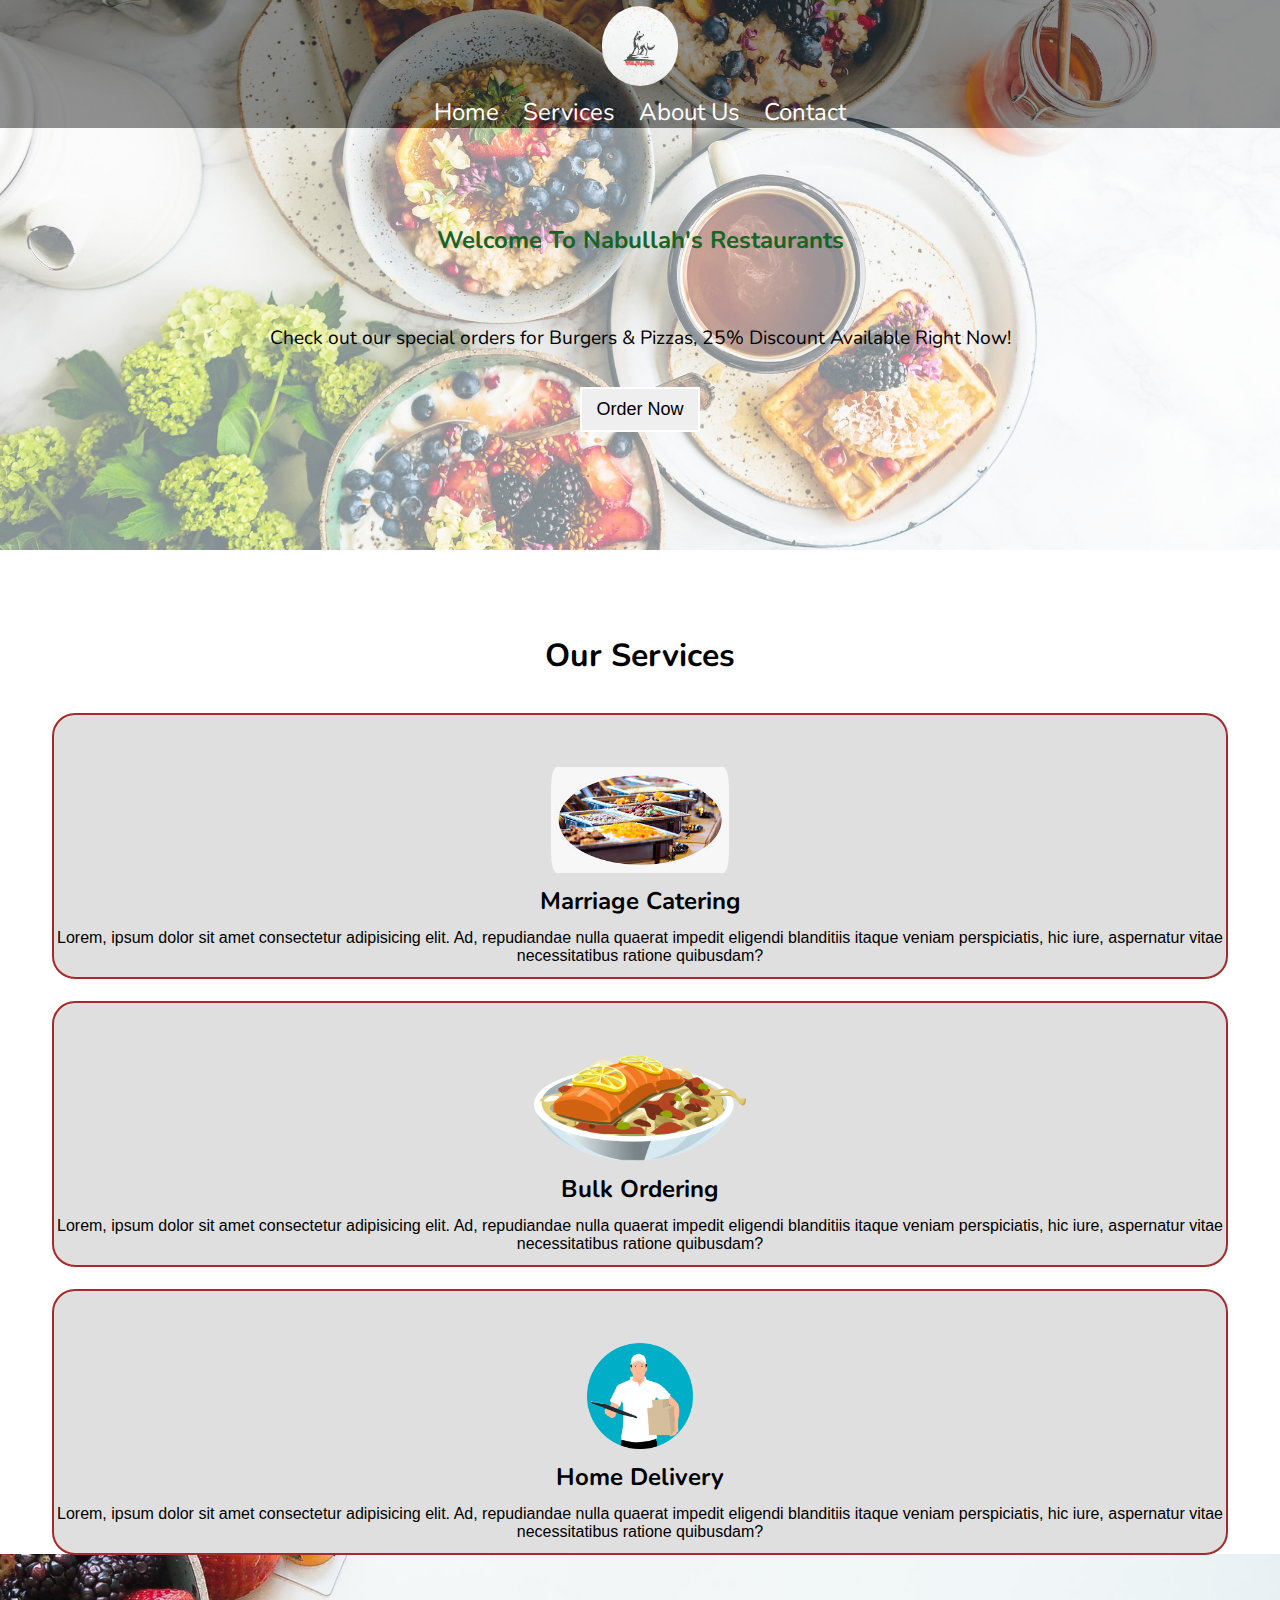
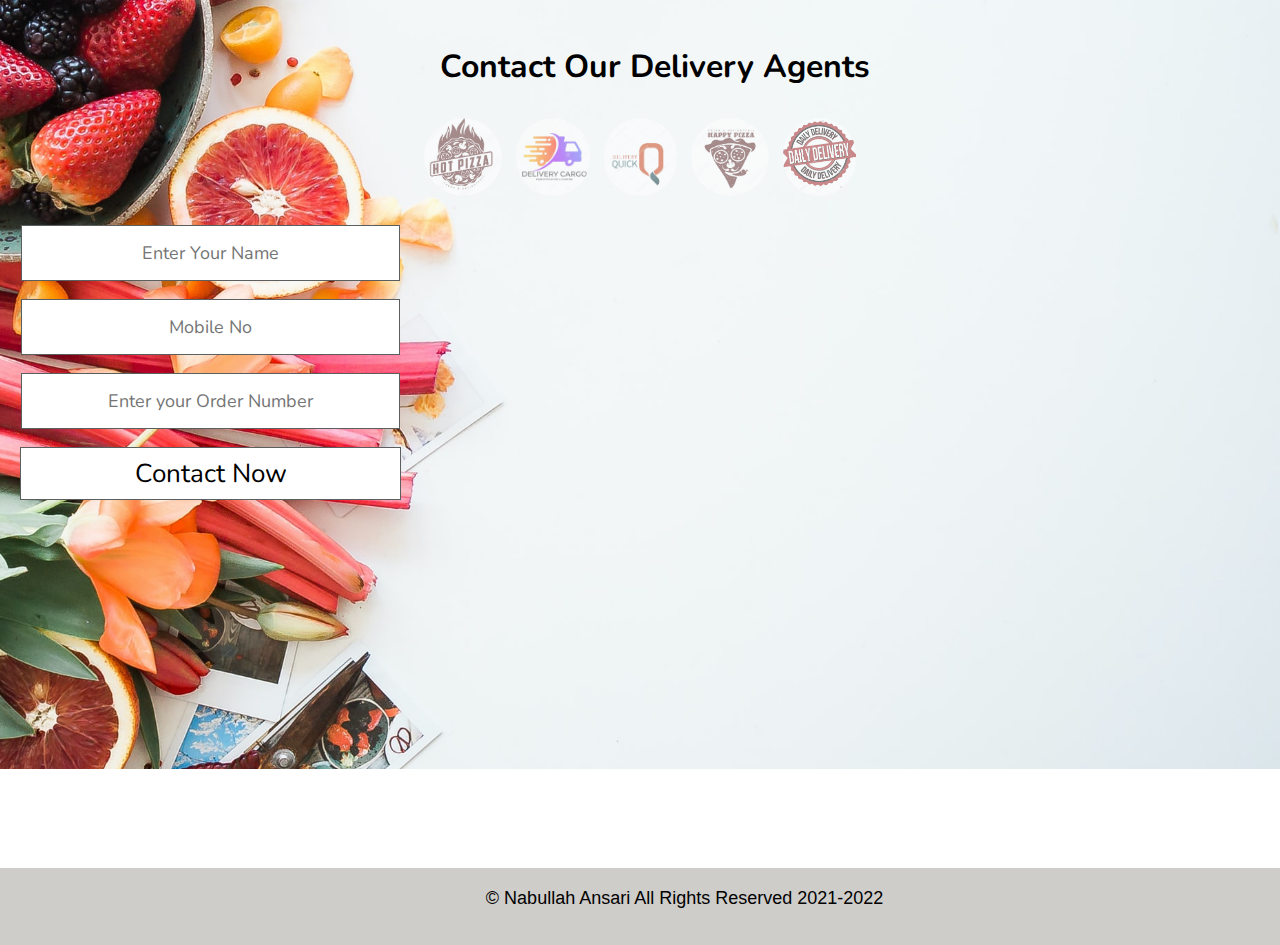
==== index.html @ d03d47ac "Food Ordering Company" ====
<!DOCTYPE html>
<html lang="en">

<head>
    <meta charset="UTF-8">
    <meta http-equiv="X-UA-Compatible" content="IE=edge">
    <meta name="viewport" content="width=device-width, initial-scale=1.0">
    <title>Nabullah's Food Order</title>
    <link rel="stylesheet" href="/css/style.css">
    <link rel="stylesheet" media="screen and (max-width:1415px)" href="/css/phonecss1415.css">
</head>

<body>
    <nav id="navbar">
        <div id="logo">
            <img src="/img/logo2.jpg" alt="Error Loading">
        </div>
        <ul>
            <li class="item"><a href="#">Home</a></li>
            <li class="item"><a href="#">Services</a></li>
            <li class="item"><a href="#">About Us</a></li>
            <li class="item"><a href="#">Contact</a></li>
        </ul>
    </nav>
    <section id="home">
        <h1 class="h-primary">Welcome To Nabullah's Restaurants</h1><br>
        <p style="font-size: larger; font-family: 'Nunito';">Check out our special orders for Burgers & Pizzas, 25%
            Discount Available Right Now!
        </p>
        <a href="/dileveryform.html">
            <button class="btn"> Order Now</button>
        </a>
    </section>
    <section class="services-container">
        <h1 class="h-primary center" style="font-size: 2rem; font-family: 'Nunito';">Our Services</h1>
        <div id="services">
            <div class="box">
                <img src="/img/marriagecaering.png" alt="Error Loading">
                <h2 class="h-secondary center">Marriage Catering</h2>
                <p>Lorem, ipsum dolor sit amet consectetur adipisicing elit. Ad, repudiandae nulla quaerat impedit
                    eligendi blanditiis itaque veniam perspiciatis, hic iure, aspernatur vitae necessitatibus ratione
                    quibusdam?</p>
            </div>
            <div class="box">
                <img src="/img/bulk-order.png" alt="Error Loading">
                <h2 class="h-secondary center">Bulk Ordering</h2>
                <p>Lorem, ipsum dolor sit amet consectetur adipisicing elit. Ad, repudiandae nulla quaerat impedit
                    eligendi blanditiis itaque veniam perspiciatis, hic iure, aspernatur vitae necessitatibus ratione
                    quibusdam?</p>
            </div>
            <div class="box">
                <img src="/img/deliveryimg.png" alt="Error Loading">
                <h2 class="h-secondary center"> Home Delivery</h2>
                <p>Lorem, ipsum dolor sit amet consectetur adipisicing elit. Ad, repudiandae nulla quaerat impedit
                    eligendi blanditiis itaque veniam perspiciatis, hic iure, aspernatur vitae necessitatibus ratione
                    quibusdam?</p>
            </div>
        </div>
    </section>
    <section class="delivery-agents">
        <h1 class="h1-secondary"> Contact Our Delivery Agents</h1>
        <div class="delivery">
            <div id="delivery-img">
                <img src="/img/Delivery/1.jpg" alt="Error">
                <img src="/img/Delivery/2.jpg" alt="Error">
                <img src="/img/Delivery/3.jpg" alt="Error">
                <img src="/img/Delivery/4.jpg" alt="Error">
                <img src="/img/Delivery/5.jpg" alt="Error">
            </div>
        </div>
        <form action="#" class="delivery-info-form">
            <input type="text" name="name" id="name" placeholder="Enter Your Name"><br>
            <input type="tel" id="phno" placeholder="Mobile No"><br>
            <input type="text" name="trackno" id="trackno" placeholder="Enter your Order Number"><br>
            <button class="btn"> Contact Now</button>
        </form>
    </section>
    <footer>
        <div class="center">
           &copy; Nabullah Ansari All Rights Reserved 2021-2022
        </div>
    </footer>
</body>

</html>
---- css/style.css ----
/* Imported Fonts */
@import url('https://fonts.googleapis.com/css2?family=Raleway:wght@500&display=swap');
@import url('https://fonts.googleapis.com/css2?family=Dancing+Script:wght@700&family=Raleway:wght@500&display=swap');
@import url('https://fonts.googleapis.com/css2?family=Dancing+Script:wght@700&family=Nunito:wght@600&family=Raleway:wght@500&display=swap');

/* CSS Reset */
*{
    margin: 0;
    padding: 0;
}

/* CSS Variables */


/* Navigation Bar */
#navbar{
    position: relative;
    display: flex;
    top: 0px;
    align-items: center;
}

/* Navigation Bar : Logo and Styling */
#logo{
    height: 60 px;
    margin: 8px 16px;
}
#navbar::before{
    content: "";
    background-color: black;
    position:absolute;
    height: 100%;
    top: 0px;
    left: 0px;
    width: 100%;
    z-index: -1;
    opacity: 0.85;
}

#logo img{
    height: 80px;
    margin: -2px 27px;
    border-radius: 71px;
}

/* Navigation Bar : List Styling */

#navbar ul{
    display: flex;
}

#navbar ul li{
    list-style: none;
    font-size: 1.3rem;
}
#navbar ul li a{
    color: white;
   display: block;
   padding: 3px 22px;
   border-radius: 20px;
   text-decoration: none;
   font-family: 'Nunito', cursive
}
#navbar ul li a:hover{
   color: black;
   background-color: white ;
}
#navbar ul li a:focus{
    border: 2px solid yellow;

}
/* ______________________________________________________ */

/* Home Section  */
#home{
    display: flex;
    flex-direction: column;
    height:550px;
    padding: 3px 200px;
    justify-content: center;
    align-items: center;
}
#home::before{
    content: "";
    background: url('/img/bg2.jpg') no-repeat center center/cover;
    position:absolute;
    height: 630px;
    width: 100%;
    z-index: -1;
    left: 0px;
    top: 0px;
    opacity: 0.5; 
}

#home h1{
    height: 59px;
    margin-top: -94px;
    font-size: 2.5rem;
    font-family: 'Nunito';
    color: #186425;
    
}
#home p{
    width: 1171px;
    text-align: center;
}

/* Services Section  */
#services{
    margin: 34px ;
    display: flex;
}
#services .box{
    border: 2px solid brown;
    background-color: #dfdfdf;;
    padding: 52px 3px;
    padding-bottom: 12px;
margin: 2px 18px;
border-radius: 23px;
margin-bottom: 20px;
    
}
#services .box img{ 
    height: 163px;
    margin: auto;
    display: block;
    border-radius: 20px;
    
}
#services .box p{
   font-family: 'Lucida Sans', 'Lucida Sans Regular', 'Lucida Grande', 'Lucida Sans Unicode', Geneva, Verdana, sans-serif;
   text-align: center;
}

 */

/* Utility Classes */
 .h-primary{
    padding: 12px;
    font-size: 2.8rem;
    font-family: 'Nunito', cursive
}
 .h-secondary{
    padding: 12px;
    font-size: 1.5rem;
    font-family: 'Nunito', cursive

}
.box p{
    font-family: 'Nunito', cursive
}

.center{
    text-align: center;
}

a .btn{
    width: 120px;
    margin: 12px;
    padding: 10px;
    font-family:Arial, Helvetica, sans-serif;
    border: 2px solid white;
    font-size: large;
}
a .btn:hover{
    background-color: white;
    cursor: pointer;
    
}

/* ____________________________________________________________ */
/* Delivery Agents */
.delivery-agents{
    height: 344px;
}
.delivery{
    display: flex;
    justify-content: right;
    align-items: center;
}
.delivery img{
    height: 121px;
    margin-top: 25px;
    opacity: 0.5;
    padding: 30px;
border-radius: 115px;
}

.delivery::before{
    content: "";
    position: absolute;
    background: url('/img/Delivery/deliverybg.jpg') no-repeat center center/cover;
    height: 809px;
    width: 100%;
    z-index: -1;
    margin-top: 429px;
}

.delivery-agents h1{
    margin-left:908px;
    margin-top: 70px;
    font-size: 2rem;
    font-family: 'Nunito';
}

.delivery-info-form{
    display: flex;
    flex-direction: column;
    width: 25%;
    padding: 20px;
    margin-left: 829px;
}

.delivery-info-form input{
    width: 500px;
    padding: 14px;
    border: 2px solid #5b5f60;
    background-color: white;
}
.delivery-info-form .btn{
    padding: 7px;
    width: 532px;
    font-family: 'Nunito';
    font-size: 26px;
    height: 53px;
    border: 2px solid #5b5f60;
    background-color: white;
}

.delivery-info-form input[type='text'], input[type='tel']{
    text-align: center;
    font-family: 'Nunito';
    font-size: 18px;
}

/* Footer Section */

footer{
    position: relative;
    margin-top: 372px;
    padding: 14px 18px;
    background-color: #cfcdca;
    font-size: 1.2rem;
    font-family:-apple-system, BlinkMacSystemFont, 'Segoe UI', Roboto, Oxygen, Ubuntu, Cantarell, 'Open Sans', 'Helvetica Neue', sans-serif;
}
---- css/phonecss1415.css ----
/* Navigation Bar  */
#navbar{
    flex-direction: column;
    flex-wrap: wrap;
}

#navbar ul li a{
    font-size: 1.5rem;
    padding: 0px 12px;
}
#navbar::before {
    width: 111%;
}
/* Home */
#home{
    height: 500px;
    padding: 3px 84px;
}

#home::before{
    height: 550px;
    width: 111%;
}

#home h1{
    font-size: 1.5rem;
    text-align: center;

}
#home p{
    font-size: 1.5rem;
    padding: 24px;
    width: auto;

}


/* Services */
#services{
    flex-direction: column;
}

#services .box img {
    height: 106px;
    padding: 0px 14px;
}

/* Delivery Info */

.delivery-agents{
    height: 451px;
}
.delivery{
    justify-content: center;
}
.delivery img{
    height: 78px;
    padding: 5px
}

.delivery-agents h1{
    margin-left: 29px;
    width: auto;
    text-align: center;
}

.delivery-info-form{
   
    justify-content: center;
margin-left: 0px ;
flex-wrap: wrap;

}

.delivery-info-form input{
    width: 347px;
    padding: 15px;
    border: 1px solid #5b5f60;
}

.delivery-info-form .btn{
    padding: 7px;
    width: 381px;
    border: 1px solid #5b5f60;
}

.delivery-agents .delivery-info-form{
    display: flex;
    justify-content: center;
    align-items: center;
}

.delivery::before{
    height: 815px;
    width: 129%;
}
/* Footer  */
footer{
    position:relative;
    bottom: 0px;
    height: 37px;
    padding: 20px 19px;
    width: 104%;
    font-size: 18px;
}
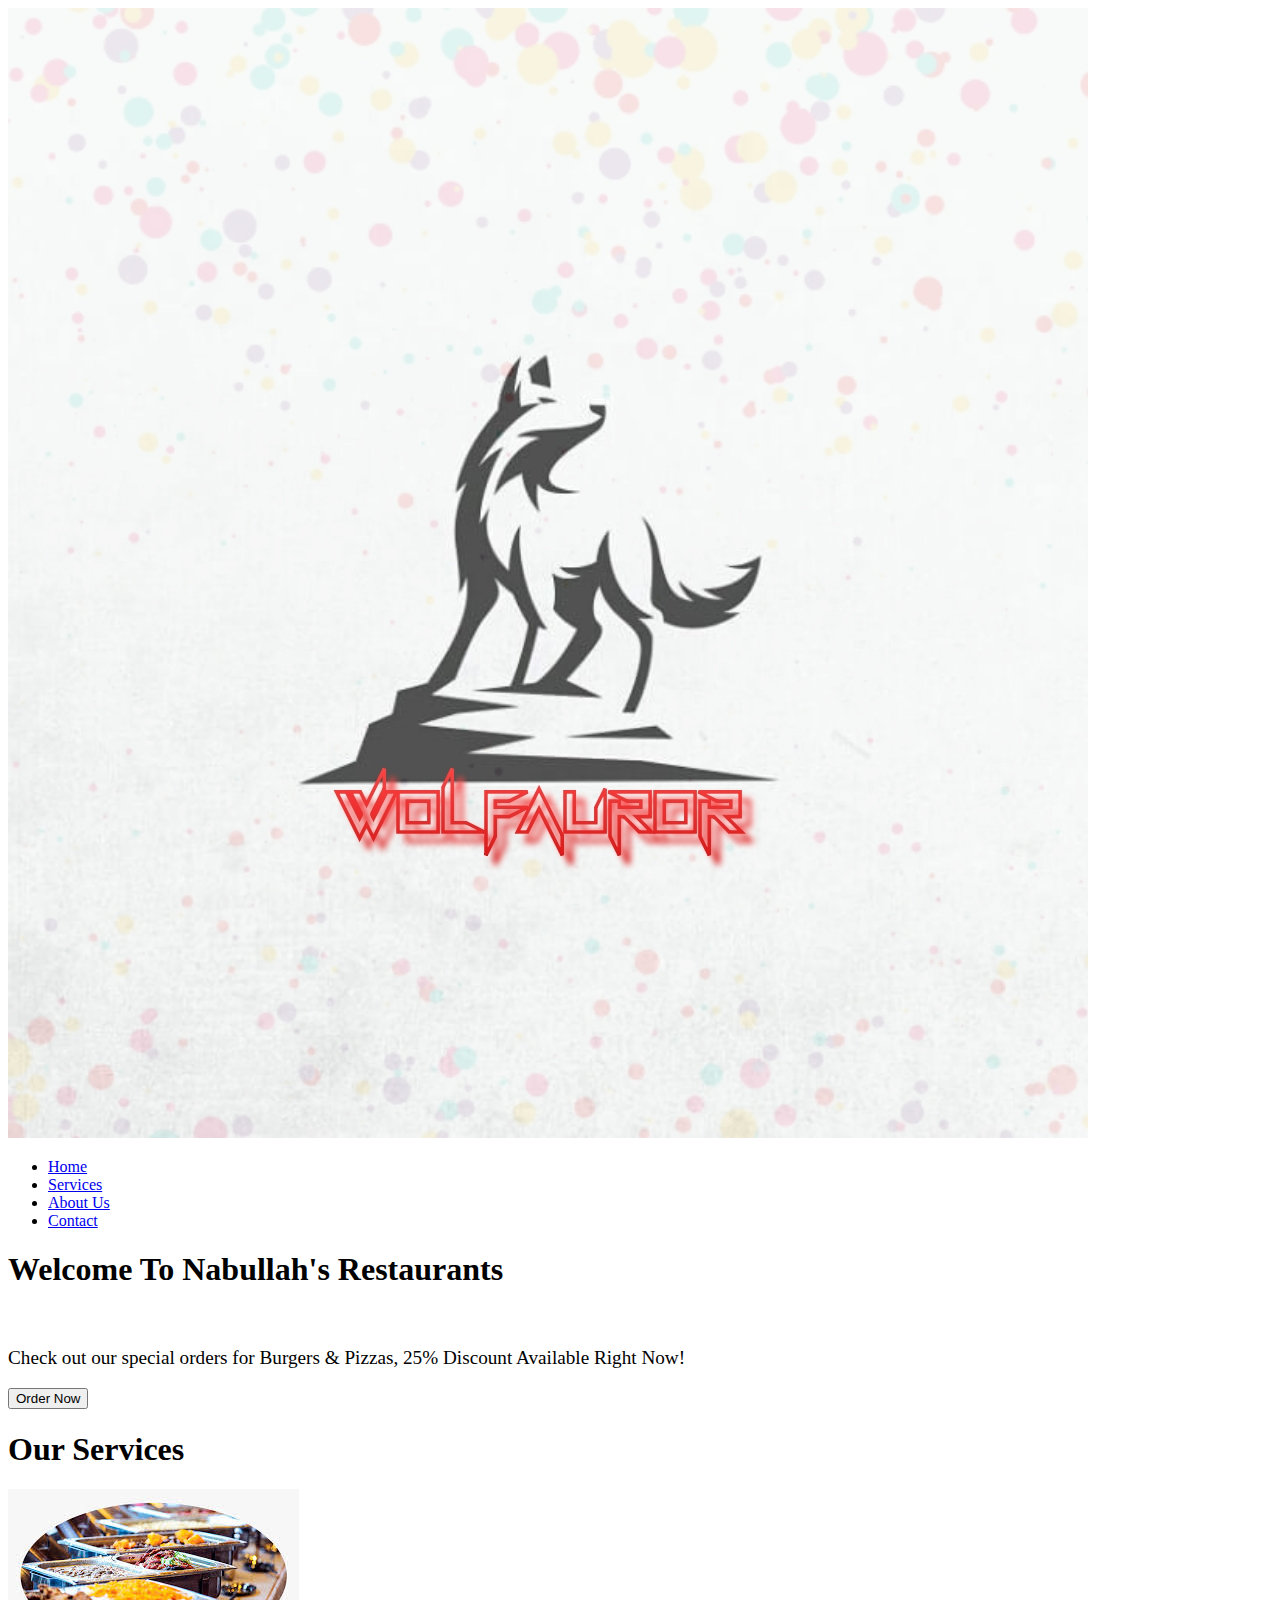
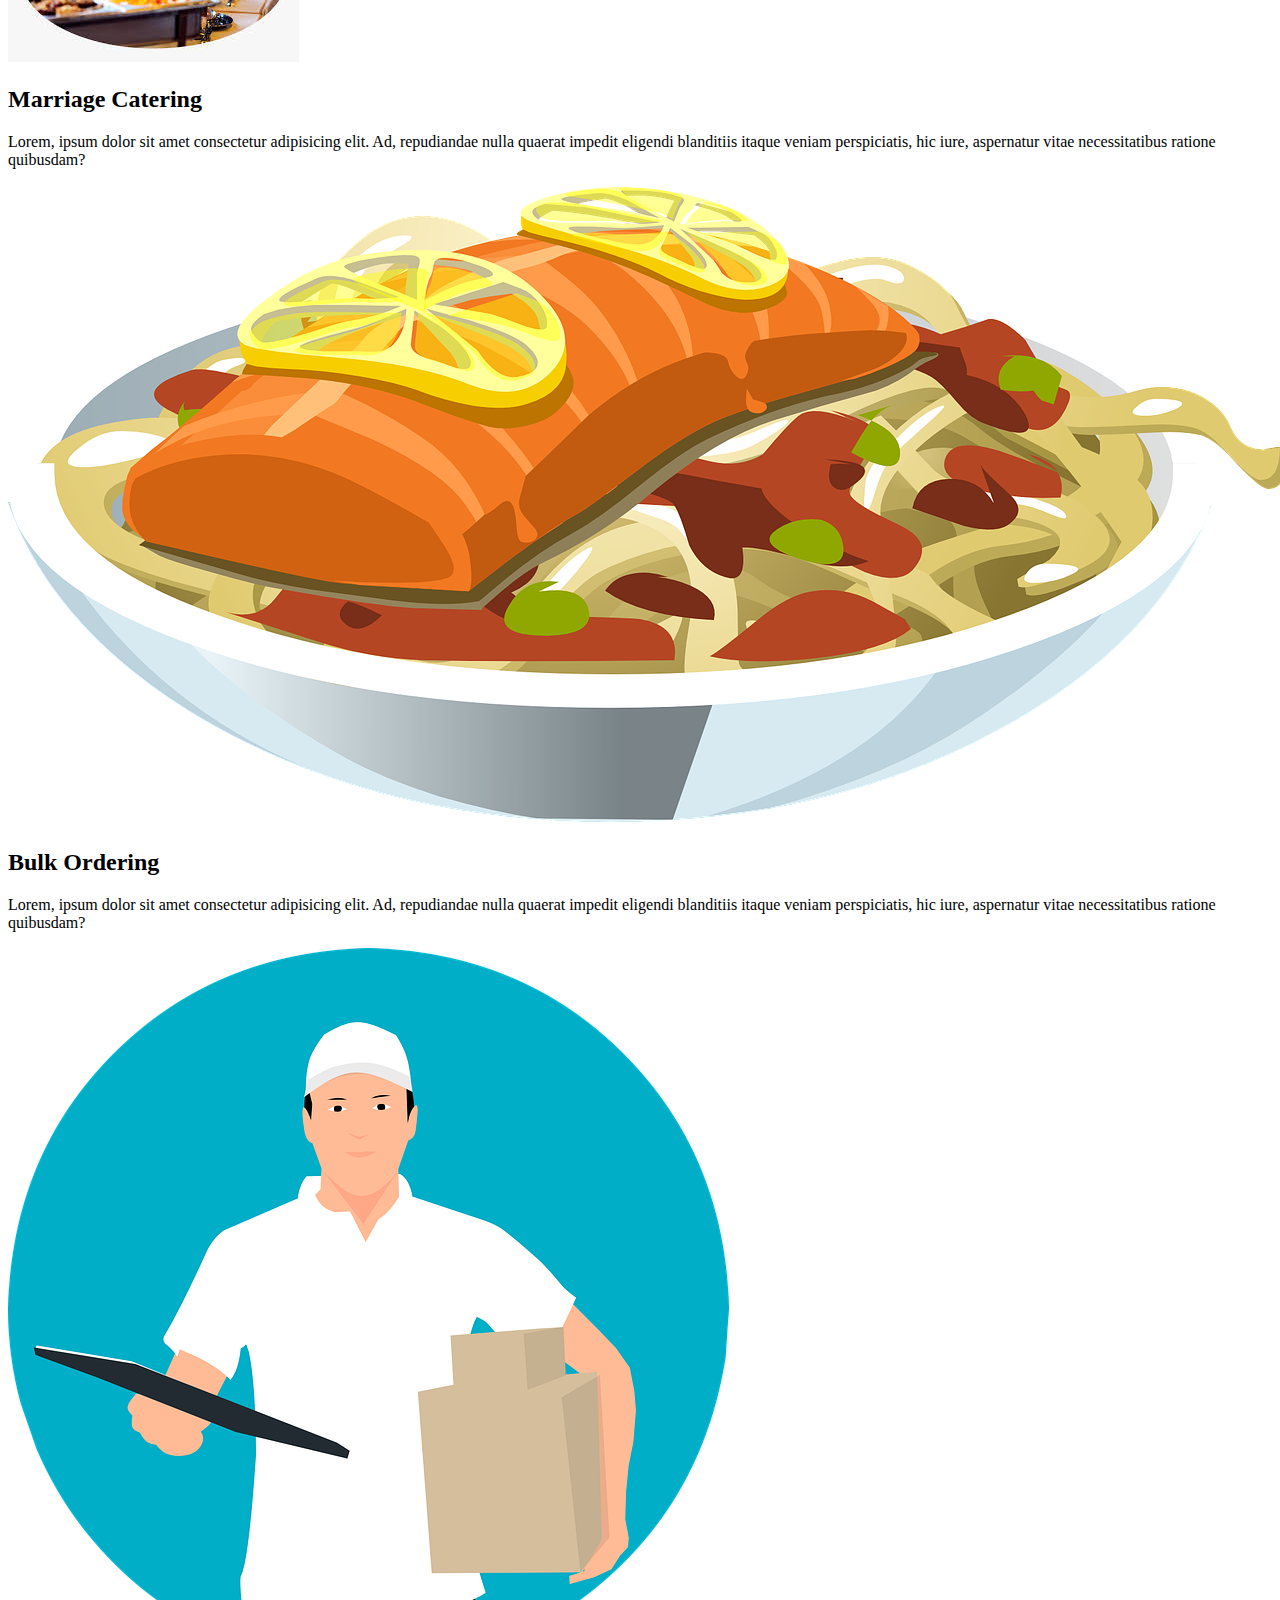
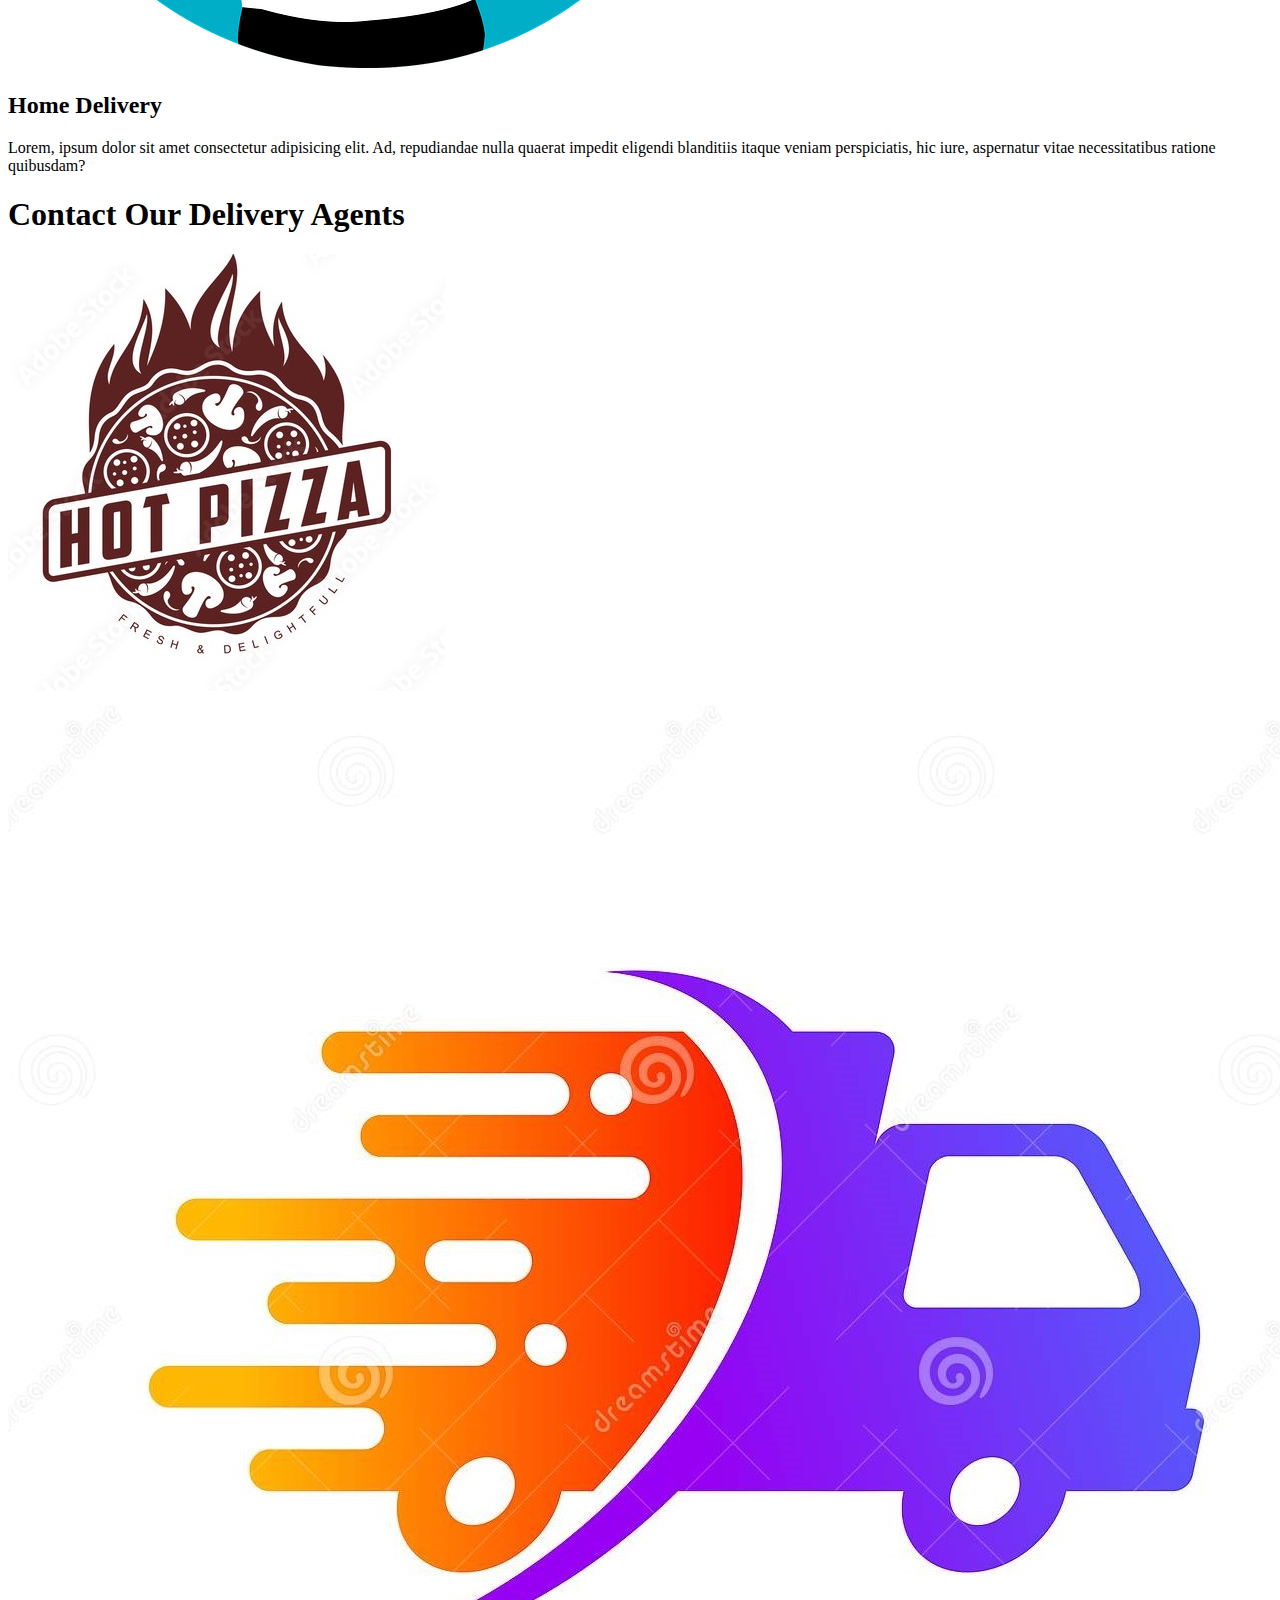
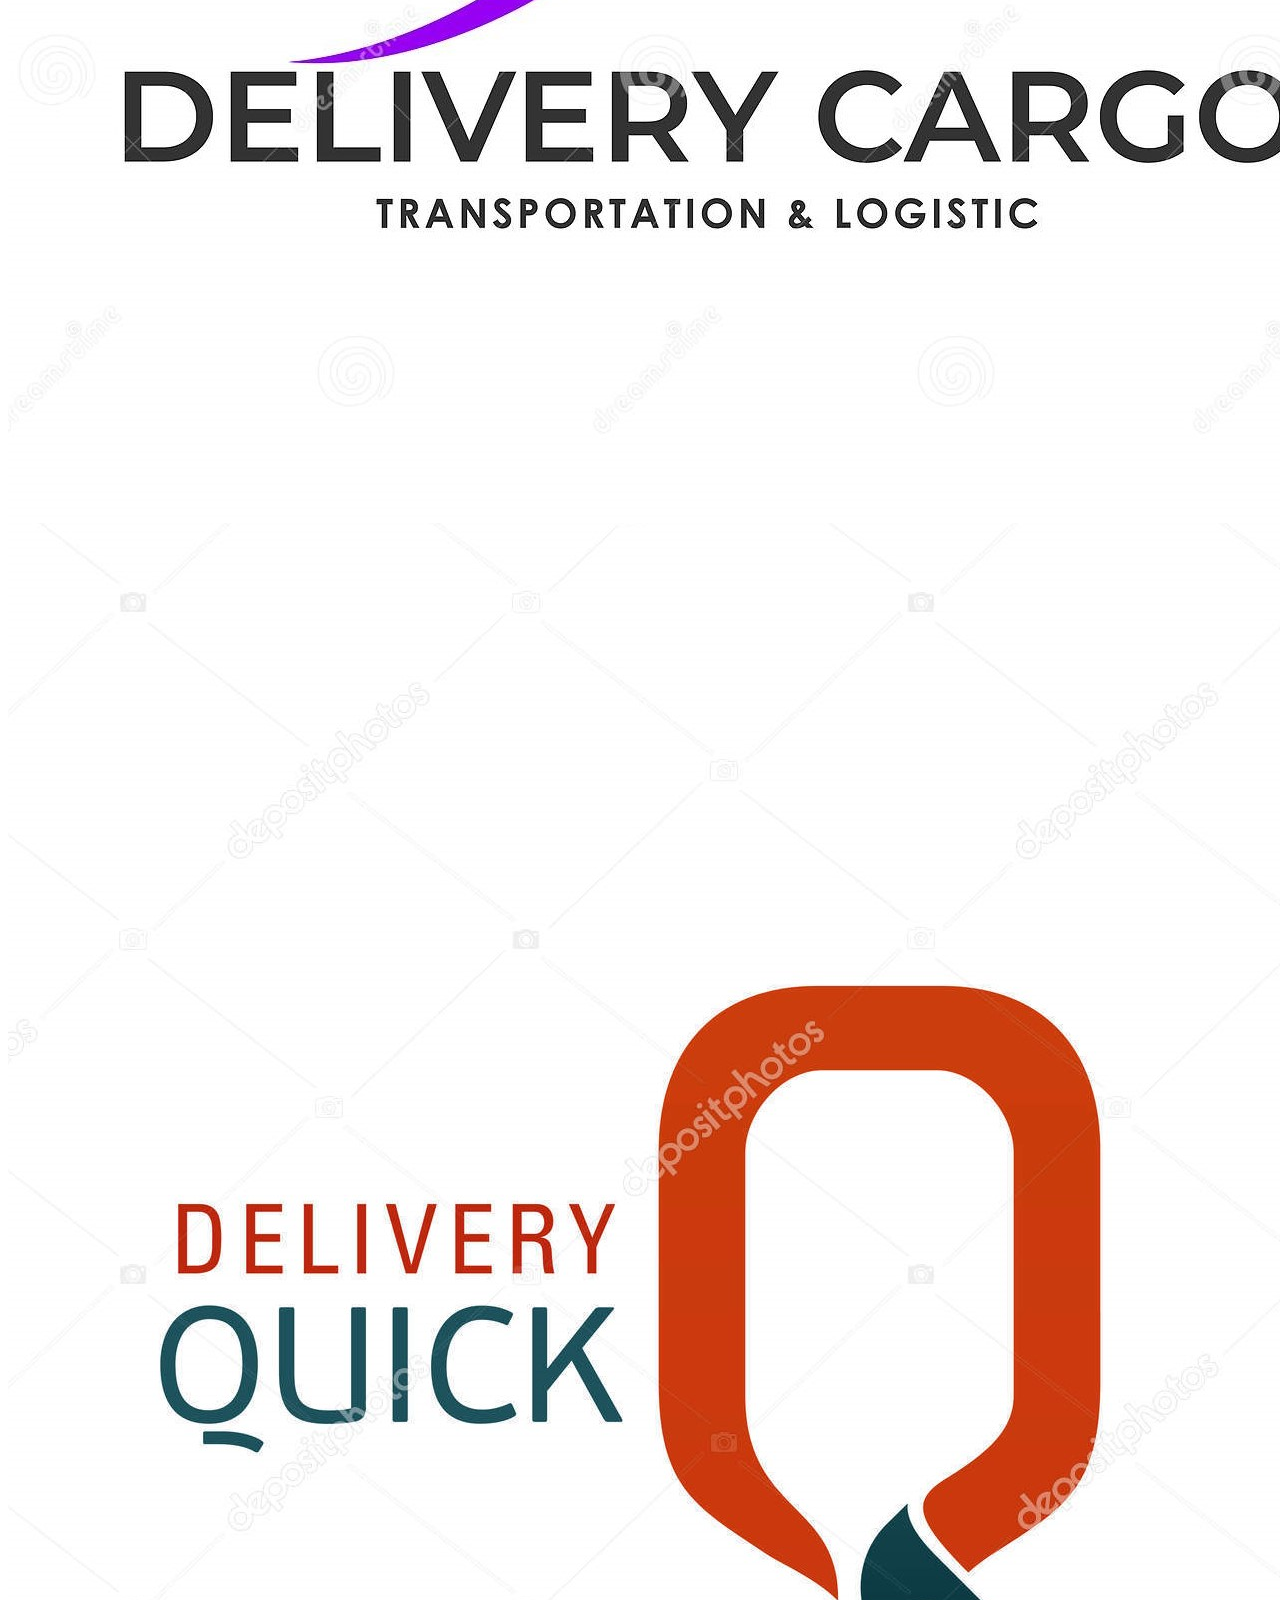
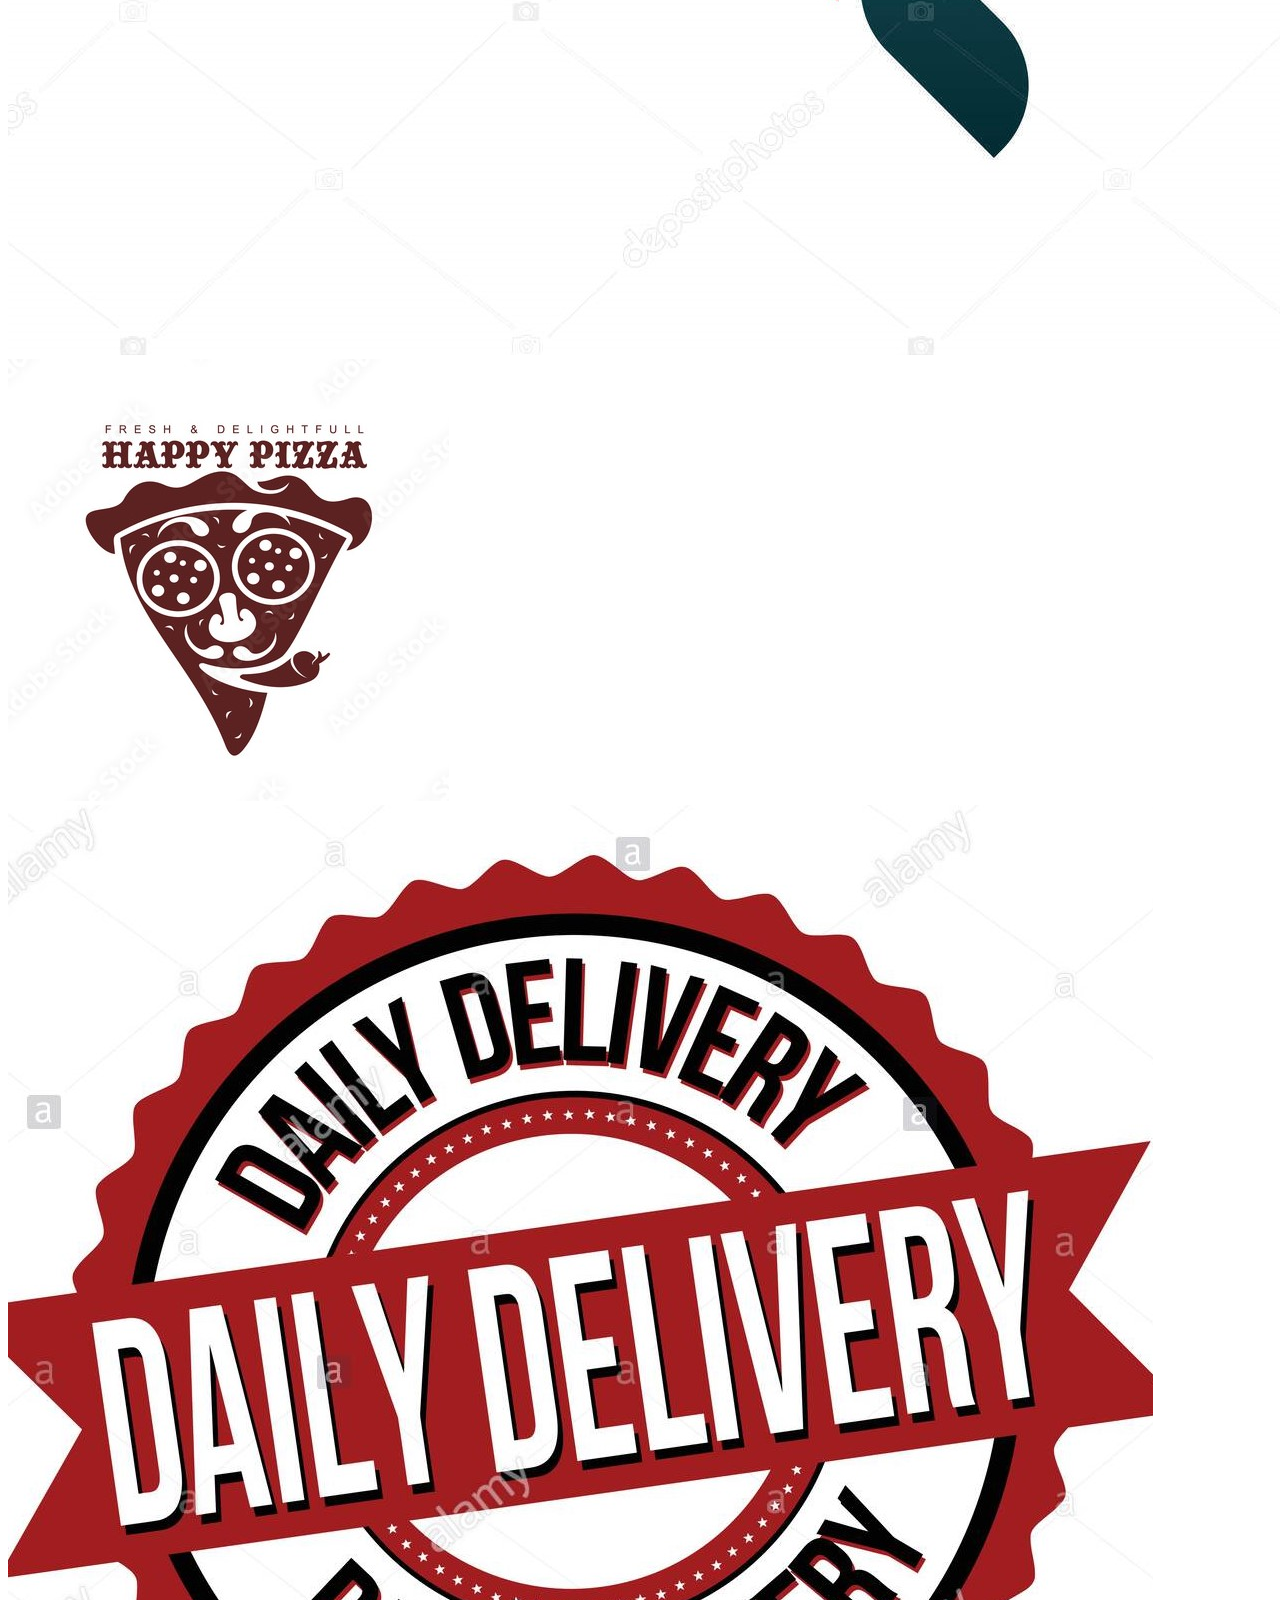
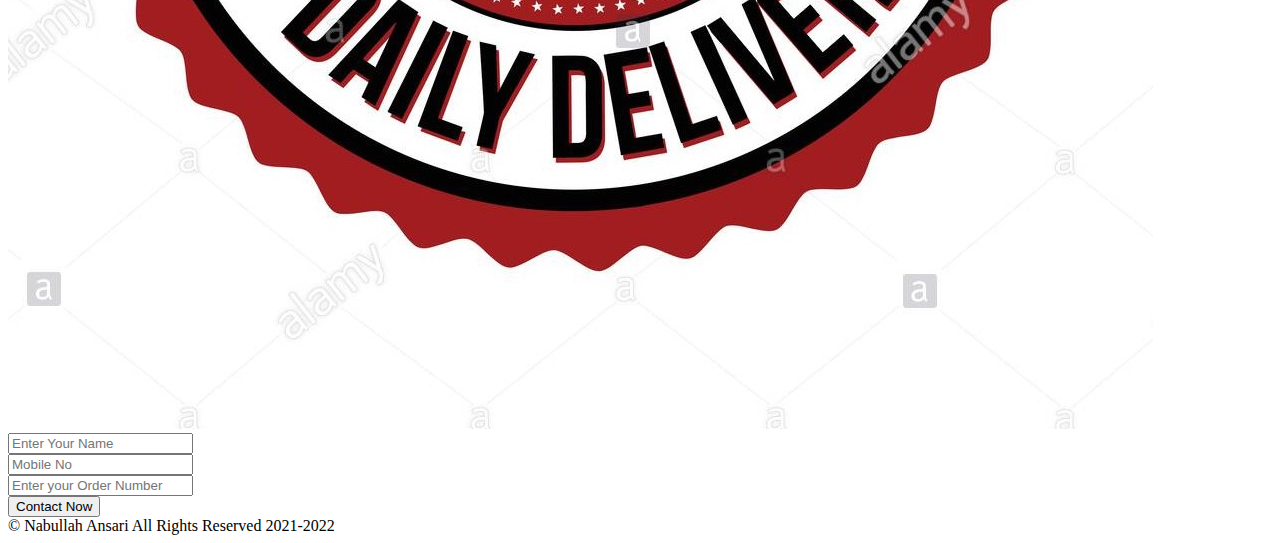
==== commit 41503256: "Update index.html" ====
--- a/index.html
+++ b/index.html
@@ -6,8 +6,8 @@
     <meta http-equiv="X-UA-Compatible" content="IE=edge">
     <meta name="viewport" content="width=device-width, initial-scale=1.0">
     <title>Nabullah's Food Order</title>
-    <link rel="stylesheet" href="/css/style.css">
-    <link rel="stylesheet" media="screen and (max-width:1415px)" href="/css/phonecss1415.css">
+    <link rel="stylesheet" href="/../style.css">
+    <link rel="stylesheet" media="screen and (max-width:1415px)" href="/../phonecss1415.css">
 </head>
 
 <body>
@@ -82,4 +82,4 @@
     </footer>
 </body>
 
-</html>+</html>
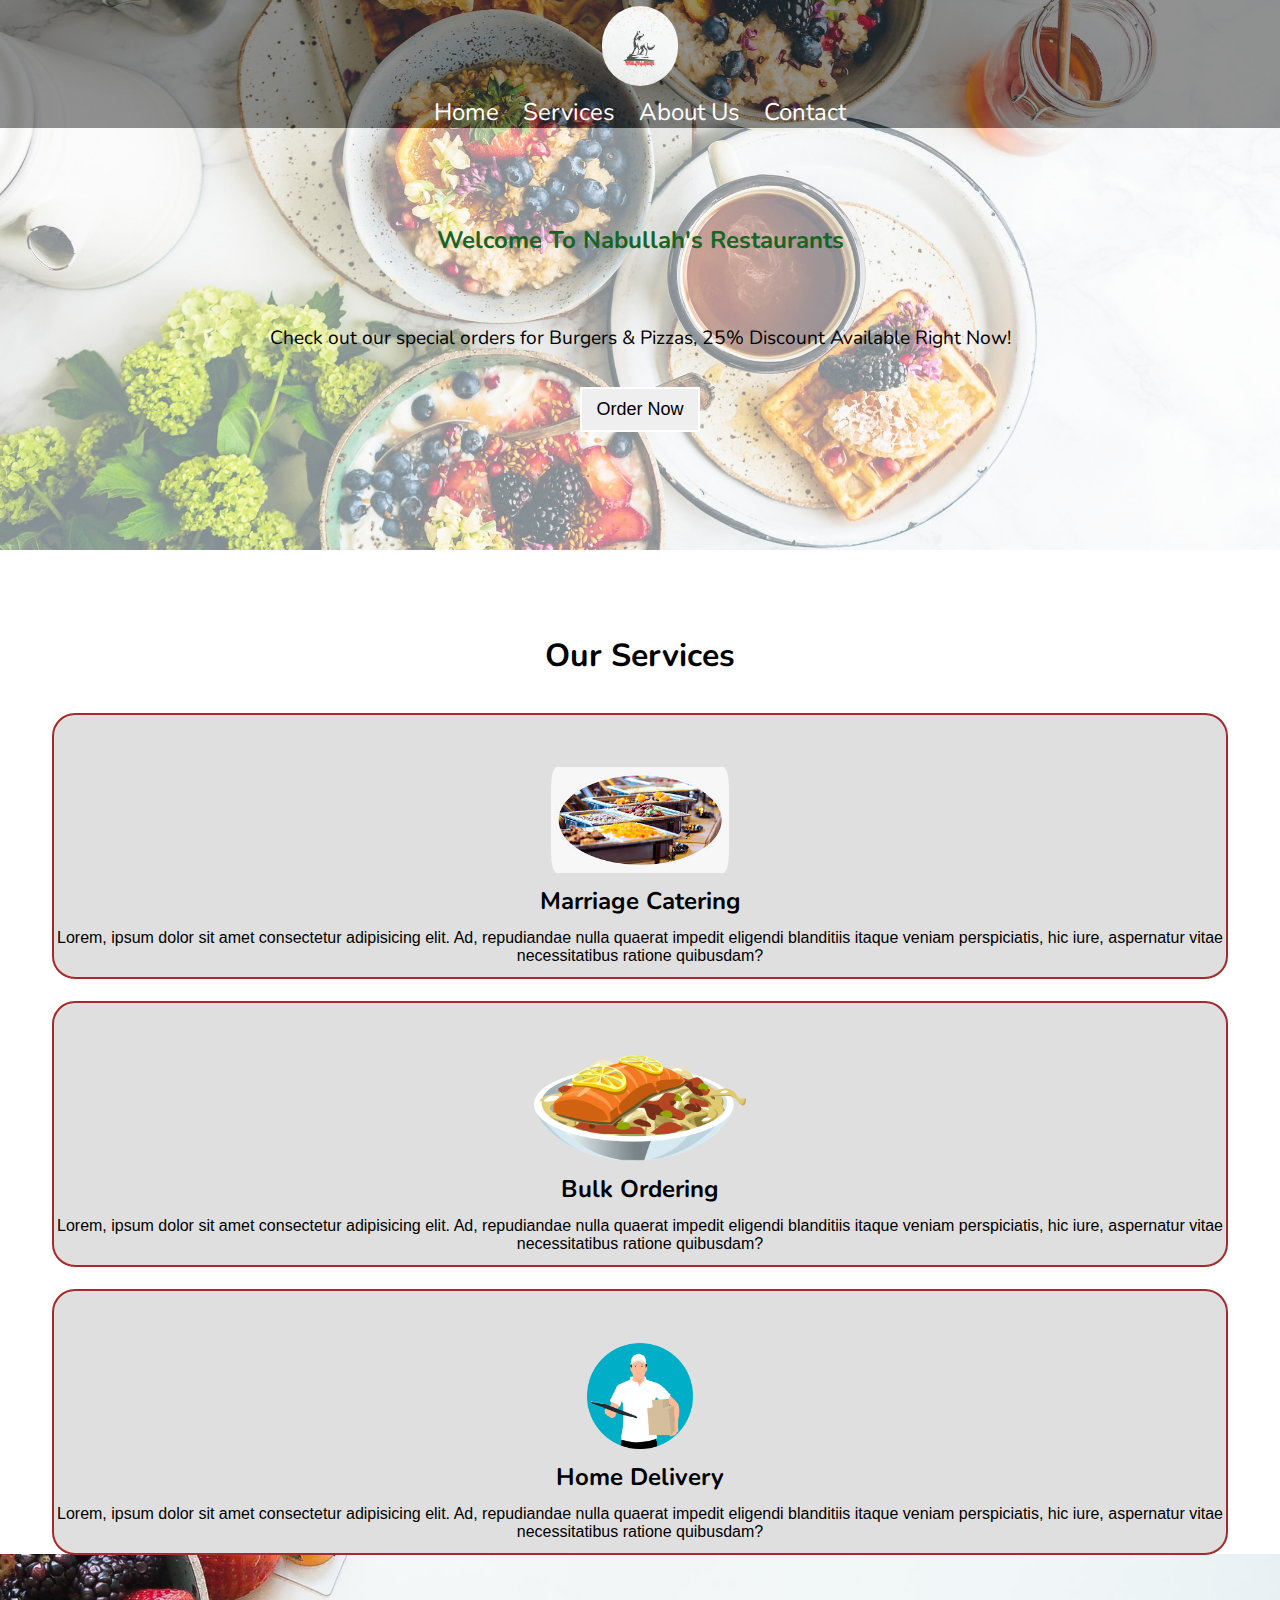
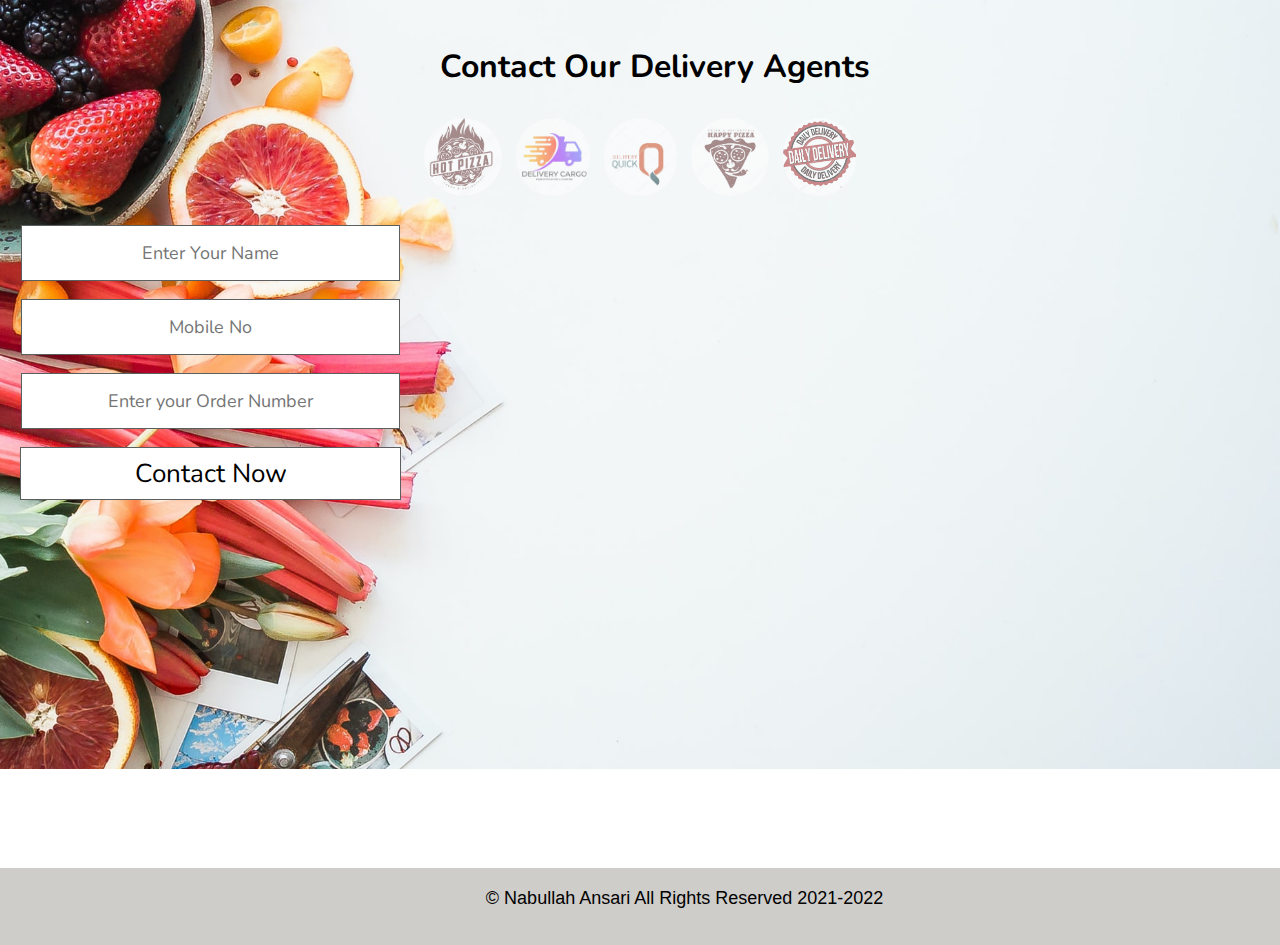
==== commit 8665bbab: "Update index.html" ====
--- a/index.html
+++ b/index.html
@@ -6,8 +6,8 @@
     <meta http-equiv="X-UA-Compatible" content="IE=edge">
     <meta name="viewport" content="width=device-width, initial-scale=1.0">
     <title>Nabullah's Food Order</title>
-    <link rel="stylesheet" href="/../style.css">
-    <link rel="stylesheet" media="screen and (max-width:1415px)" href="/../phonecss1415.css">
+    <link rel="stylesheet" href="/css/style.css">
+    <link rel="stylesheet" media="screen and (max-width:1415px)" href="/css/phonecss1415.css">
 </head>
 
 <body>
--- a/css/style.css
+++ b/css/style.css
@@ -0,0 +1,245 @@
+/* Imported Fonts */
+@import url('https://fonts.googleapis.com/css2?family=Raleway:wght@500&display=swap');
+@import url('https://fonts.googleapis.com/css2?family=Dancing+Script:wght@700&family=Raleway:wght@500&display=swap');
+@import url('https://fonts.googleapis.com/css2?family=Dancing+Script:wght@700&family=Nunito:wght@600&family=Raleway:wght@500&display=swap');
+
+/* CSS Reset */
+*{
+    margin: 0;
+    padding: 0;
+}
+
+/* CSS Variables */
+
+
+/* Navigation Bar */
+#navbar{
+    position: relative;
+    display: flex;
+    top: 0px;
+    align-items: center;
+}
+
+/* Navigation Bar : Logo and Styling */
+#logo{
+    height: 60 px;
+    margin: 8px 16px;
+}
+#navbar::before{
+    content: "";
+    background-color: black;
+    position:absolute;
+    height: 100%;
+    top: 0px;
+    left: 0px;
+    width: 100%;
+    z-index: -1;
+    opacity: 0.85;
+}
+
+#logo img{
+    height: 80px;
+    margin: -2px 27px;
+    border-radius: 71px;
+}
+
+/* Navigation Bar : List Styling */
+
+#navbar ul{
+    display: flex;
+}
+
+#navbar ul li{
+    list-style: none;
+    font-size: 1.3rem;
+}
+#navbar ul li a{
+    color: white;
+   display: block;
+   padding: 3px 22px;
+   border-radius: 20px;
+   text-decoration: none;
+   font-family: 'Nunito', cursive
+}
+#navbar ul li a:hover{
+   color: black;
+   background-color: white ;
+}
+#navbar ul li a:focus{
+    border: 2px solid yellow;
+
+}
+/* ______________________________________________________ */
+
+/* Home Section  */
+#home{
+    display: flex;
+    flex-direction: column;
+    height:550px;
+    padding: 3px 200px;
+    justify-content: center;
+    align-items: center;
+}
+#home::before{
+    content: "";
+    background: url('/img/bg2.jpg') no-repeat center center/cover;
+    position:absolute;
+    height: 630px;
+    width: 100%;
+    z-index: -1;
+    left: 0px;
+    top: 0px;
+    opacity: 0.5; 
+}
+
+#home h1{
+    height: 59px;
+    margin-top: -94px;
+    font-size: 2.5rem;
+    font-family: 'Nunito';
+    color: #186425;
+    
+}
+#home p{
+    width: 1171px;
+    text-align: center;
+}
+
+/* Services Section  */
+#services{
+    margin: 34px ;
+    display: flex;
+}
+#services .box{
+    border: 2px solid brown;
+    background-color: #dfdfdf;;
+    padding: 52px 3px;
+    padding-bottom: 12px;
+margin: 2px 18px;
+border-radius: 23px;
+margin-bottom: 20px;
+    
+}
+#services .box img{ 
+    height: 163px;
+    margin: auto;
+    display: block;
+    border-radius: 20px;
+    
+}
+#services .box p{
+   font-family: 'Lucida Sans', 'Lucida Sans Regular', 'Lucida Grande', 'Lucida Sans Unicode', Geneva, Verdana, sans-serif;
+   text-align: center;
+}
+
+ */
+
+/* Utility Classes */
+ .h-primary{
+    padding: 12px;
+    font-size: 2.8rem;
+    font-family: 'Nunito', cursive
+}
+ .h-secondary{
+    padding: 12px;
+    font-size: 1.5rem;
+    font-family: 'Nunito', cursive
+
+}
+.box p{
+    font-family: 'Nunito', cursive
+}
+
+.center{
+    text-align: center;
+}
+
+a .btn{
+    width: 120px;
+    margin: 12px;
+    padding: 10px;
+    font-family:Arial, Helvetica, sans-serif;
+    border: 2px solid white;
+    font-size: large;
+}
+a .btn:hover{
+    background-color: white;
+    cursor: pointer;
+    
+}
+
+/* ____________________________________________________________ */
+/* Delivery Agents */
+.delivery-agents{
+    height: 344px;
+}
+.delivery{
+    display: flex;
+    justify-content: right;
+    align-items: center;
+}
+.delivery img{
+    height: 121px;
+    margin-top: 25px;
+    opacity: 0.5;
+    padding: 30px;
+border-radius: 115px;
+}
+
+.delivery::before{
+    content: "";
+    position: absolute;
+    background: url('/img/Delivery/deliverybg.jpg') no-repeat center center/cover;
+    height: 809px;
+    width: 100%;
+    z-index: -1;
+    margin-top: 429px;
+}
+
+.delivery-agents h1{
+    margin-left:908px;
+    margin-top: 70px;
+    font-size: 2rem;
+    font-family: 'Nunito';
+}
+
+.delivery-info-form{
+    display: flex;
+    flex-direction: column;
+    width: 25%;
+    padding: 20px;
+    margin-left: 829px;
+}
+
+.delivery-info-form input{
+    width: 500px;
+    padding: 14px;
+    border: 2px solid #5b5f60;
+    background-color: white;
+}
+.delivery-info-form .btn{
+    padding: 7px;
+    width: 532px;
+    font-family: 'Nunito';
+    font-size: 26px;
+    height: 53px;
+    border: 2px solid #5b5f60;
+    background-color: white;
+}
+
+.delivery-info-form input[type='text'], input[type='tel']{
+    text-align: center;
+    font-family: 'Nunito';
+    font-size: 18px;
+}
+
+/* Footer Section */
+
+footer{
+    position: relative;
+    margin-top: 372px;
+    padding: 14px 18px;
+    background-color: #cfcdca;
+    font-size: 1.2rem;
+    font-family:-apple-system, BlinkMacSystemFont, 'Segoe UI', Roboto, Oxygen, Ubuntu, Cantarell, 'Open Sans', 'Helvetica Neue', sans-serif;
+}  --- a/css/phonecss1415.css
+++ b/css/phonecss1415.css
@@ -0,0 +1,105 @@
+/* Navigation Bar  */
+#navbar{
+    flex-direction: column;
+    flex-wrap: wrap;
+}
+
+#navbar ul li a{
+    font-size: 1.5rem;
+    padding: 0px 12px;
+}
+#navbar::before {
+    width: 111%;
+}
+/* Home */
+#home{
+    height: 500px;
+    padding: 3px 84px;
+}
+
+#home::before{
+    height: 550px;
+    width: 111%;
+}
+
+#home h1{
+    font-size: 1.5rem;
+    text-align: center;
+
+}
+#home p{
+    font-size: 1.5rem;
+    padding: 24px;
+    width: auto;
+
+}
+
+
+/* Services */
+#services{
+    flex-direction: column;
+}
+
+#services .box img {
+    height: 106px;
+    padding: 0px 14px;
+}
+
+/* Delivery Info */
+
+.delivery-agents{
+    height: 451px;
+}
+.delivery{
+    justify-content: center;
+}
+.delivery img{
+    height: 78px;
+    padding: 5px
+}
+
+.delivery-agents h1{
+    margin-left: 29px;
+    width: auto;
+    text-align: center;
+}
+
+.delivery-info-form{
+   
+    justify-content: center;
+margin-left: 0px ;
+flex-wrap: wrap;
+
+}
+
+.delivery-info-form input{
+    width: 347px;
+    padding: 15px;
+    border: 1px solid #5b5f60;
+}
+
+.delivery-info-form .btn{
+    padding: 7px;
+    width: 381px;
+    border: 1px solid #5b5f60;
+}
+
+.delivery-agents .delivery-info-form{
+    display: flex;
+    justify-content: center;
+    align-items: center;
+}
+
+.delivery::before{
+    height: 815px;
+    width: 129%;
+}
+/* Footer  */
+footer{
+    position:relative;
+    bottom: 0px;
+    height: 37px;
+    padding: 20px 19px;
+    width: 104%;
+    font-size: 18px;
+}
